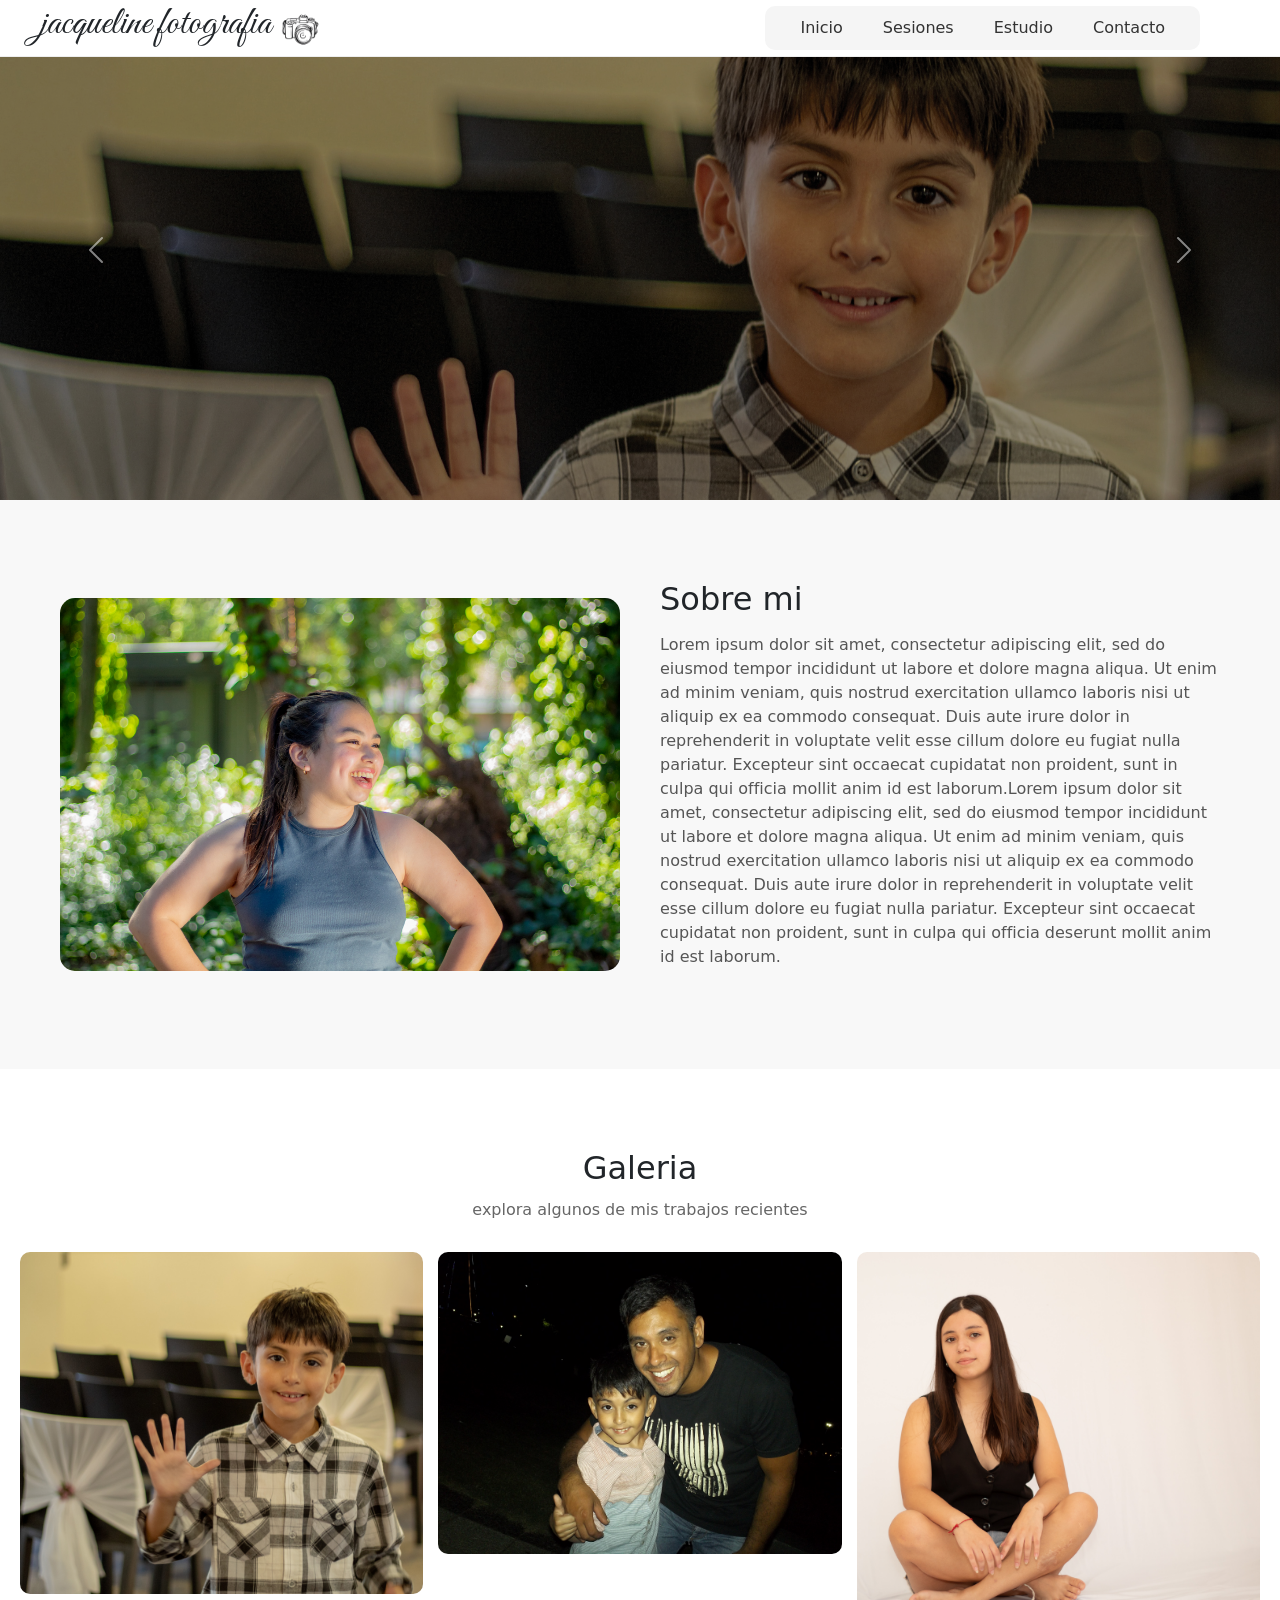
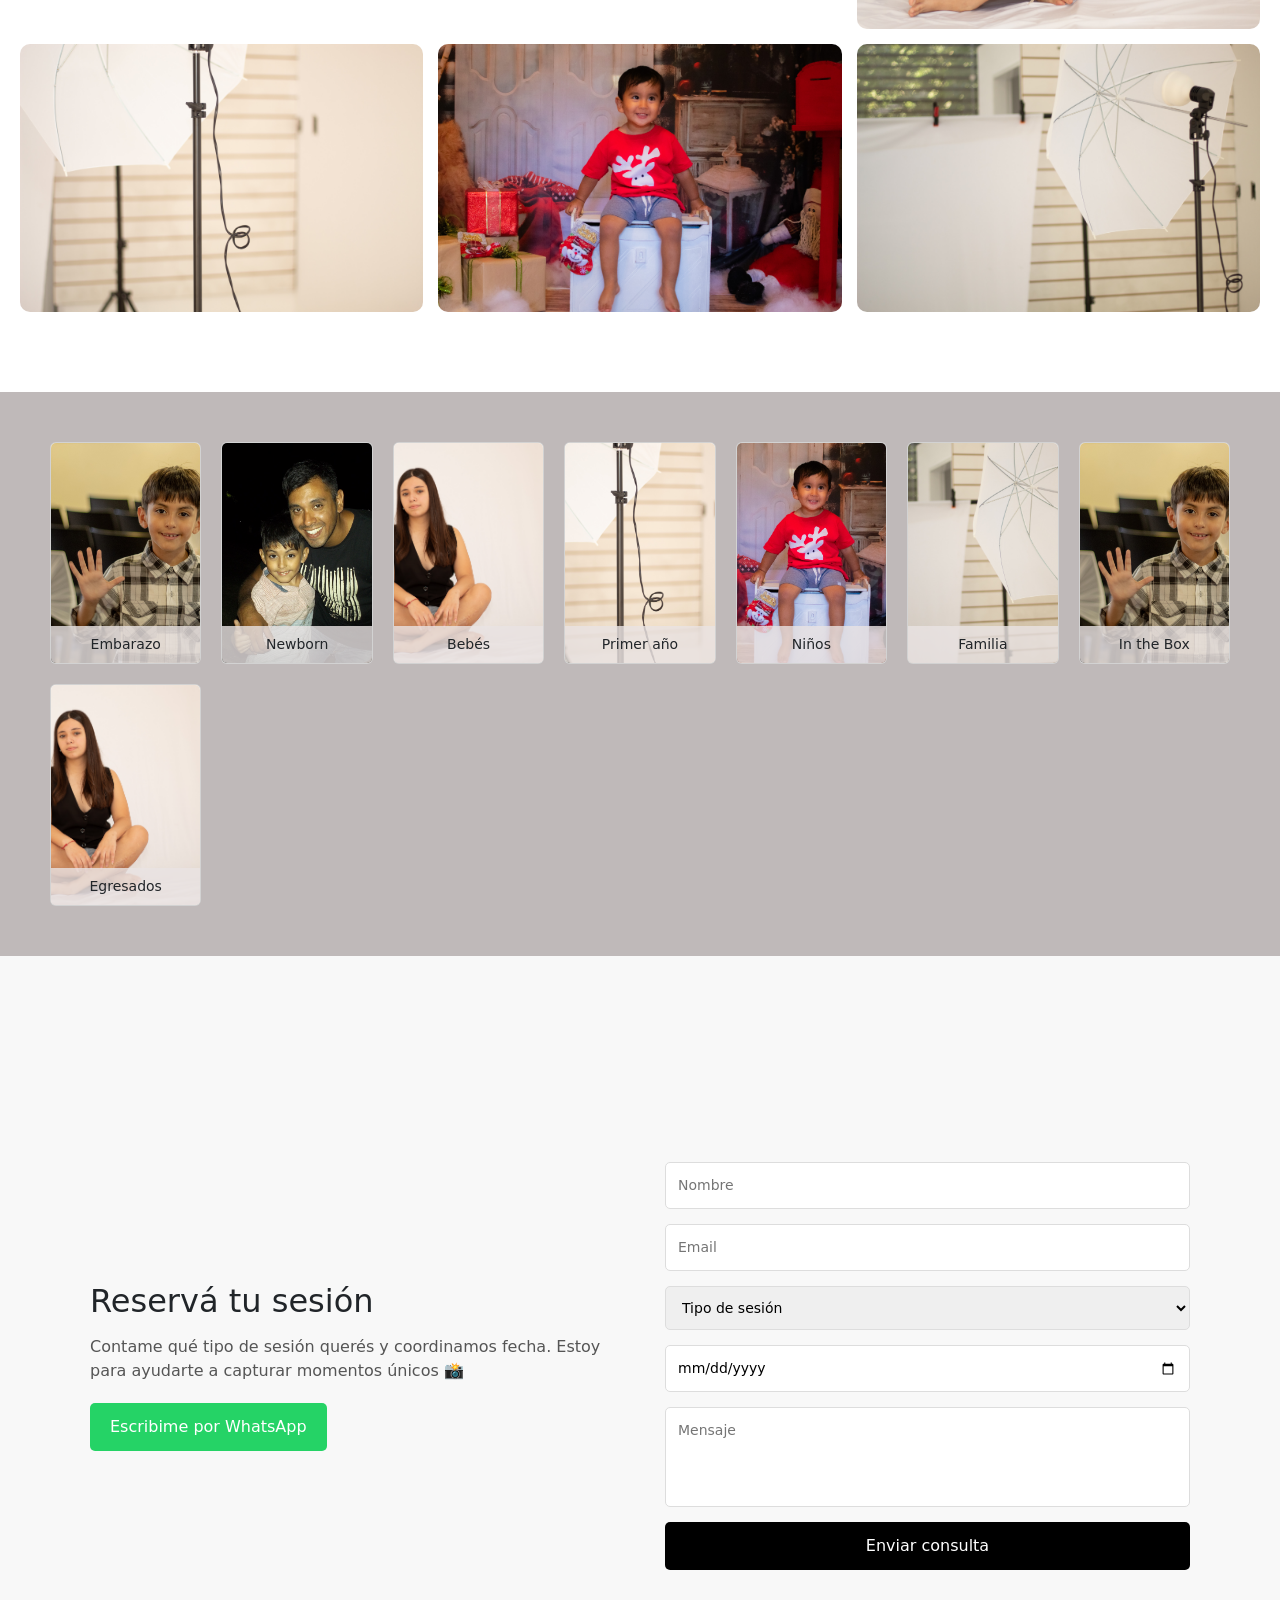
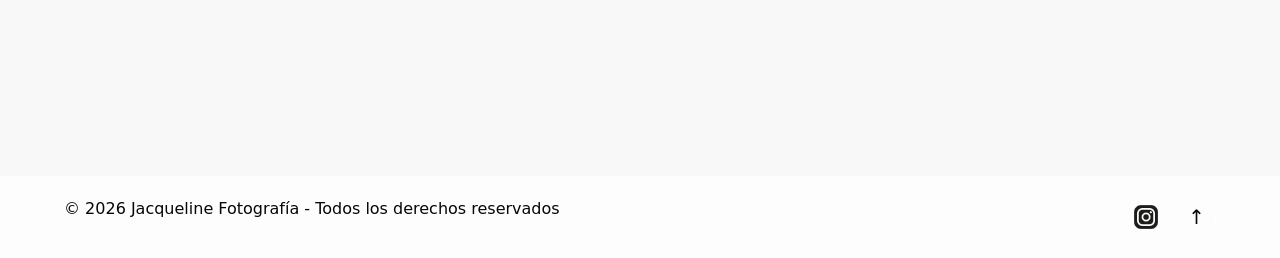
==== index.html @ f5cfc02a "corrijo link inicio" ====
<!doctype html>
<html lang="es">
  <head>
    <meta charset="UTF-8" />
    <meta name="viewport" content="width=device-width, initial-scale=1.0" />
    <title>jacqueline fotografia</title>
    <link rel="stylesheet" href="styles.css" />
    <link
      href="https://cdn.jsdelivr.net/npm/bootstrap@5.3.2/dist/css/bootstrap.min.css"
      rel="stylesheet"
    />

    <link rel="preconnect" href="https://fonts.googleapis.com" />
    <link rel="preconnect" href="https://fonts.gstatic.com" crossorigin />
    <link
      href="https://fonts.googleapis.com/css2?family=Great+Vibes&display=swap"
      rel="stylesheet"
    />
  </head>
  <body>
    <header>
      <div class="contenedor">
        <div class="logo">
          <h1>jacqueline fotografia</h1>
          <img src="imagen/imagen-icono1.png" alt="" />
        </div>
       <nav>
  <ul>
    <li><a href="/">Inicio</a></li>

    <!-- Sesiones con submenú -->
    <li class="submenu">
      <a href="index.html#sesiones">Sesiones</a>
      <ul class="dropdown">
        <li><a href="embarazos.html">Embarazo</a></li>
        <li><a href="newborn.html">Newborn</a></li>
        <li><a href="bebes.html">Bebés</a></li>
        <li><a href="primer-anio.html">Primer año</a></li>
        <li><a href="ninos.html">Niños</a></li>
        <li><a href="familia.html">Familia</a></li>
        <li><a href="in-the-box.html">In the Box</a></li>
        <li><a href="egresados.html">Egresados</a></li>
      </ul>
    </li>

    <li><a href="estudio.html">Estudio</a></li>
    <li><a href="index.html#contacto">Contacto</a></li>
  </ul>
</nav>
      </div>
    </header>
    <section id="inicio">
      <div id="carouselExample" class="carousel slide" data-bs-ride="carousel">
        <div class="carousel-inner">
          <div class="carousel-item active">
            <img
              src="imagen/carrousel1.jpg"
              class="d-block w-100 img-centro"
              alt=""
            />
          </div>

          <div class="carousel-item">
            <img
              src="imagen/carrousel3.jpg"
              class="d-block w-100 img-centro"
              alt=""
            />
          </div>

          <div class="carousel-item">
            <img
              src="imagen/carrousel2.jpg"
              class="d-block w-100 img-centro"
              alt=""
            />
          </div>
        </div>

        <!-- Botón anterior -->
        <button
          class="carousel-control-prev"
          type="button"
          data-bs-target="#carouselExample"
          data-bs-slide="prev"
        >
          <span class="carousel-control-prev-icon"></span>
        </button>

        <!-- Botón siguiente -->
        <button
          class="carousel-control-next"
          type="button"
          data-bs-target="#carouselExample"
          data-bs-slide="next"
        >
          <span class="carousel-control-next-icon"></span>
        </button>
      </div>
    </section>
    <section id="sobre-mi">
      <div class="contenedor">
        <div class="texto">
          <h2>Sobre mi</h2>
          <p>
            Lorem ipsum dolor sit amet, consectetur adipiscing elit, sed do
            eiusmod tempor incididunt ut labore et dolore magna aliqua. Ut enim
            ad minim veniam, quis nostrud exercitation ullamco laboris nisi ut
            aliquip ex ea commodo consequat. Duis aute irure dolor in
            reprehenderit in voluptate velit esse cillum dolore eu fugiat nulla
            pariatur. Excepteur sint occaecat cupidatat non proident, sunt in
            culpa qui officia mollit anim id est laborum.Lorem ipsum dolor sit
            amet, consectetur adipiscing elit, sed do eiusmod tempor incididunt
            ut labore et dolore magna aliqua. Ut enim ad minim veniam, quis
            nostrud exercitation ullamco laboris nisi ut aliquip ex ea commodo
            consequat. Duis aute irure dolor in reprehenderit in voluptate velit
            esse cillum dolore eu fugiat nulla pariatur. Excepteur sint occaecat
            cupidatat non proident, sunt in culpa qui officia deserunt mollit
            anim id est laborum.
          </p>
        </div>
        <div class="imagen">
          <img src="imagen/SOBRE-MI.jpg" alt="fotos trabajando" />
        </div>
      </div>
    </section>
    <section id="portfolio">
      <h2>Galeria</h2>
      <p>explora algunos de mis trabajos recientes</p>

      <div class="galeria">
        <div class="foto">
          <img src="imagen/foto1.jpg" alt="" />
        </div>
        <div class="foto">
          <img src="imagen/foto2.JPG" alt="" />
        </div>
        <div class="foto">
          <img src="imagen/foto3.jpg" alt="" />
        </div>
        <div class="foto">
          <img src="imagen/foto4.jpg" alt="" />
        </div>
        <div class="foto">
          <img src="imagen/foto5.jpg" alt="" />
        </div>
        <div class="foto">
          <img src="imagen/foto6.jpg" alt="" />
        </div>
      </div>
    </section>

    <section  id="sesiones" class="sesiones">
      <div class="card">
        <img src="imagen/foto1.jpg" alt="Embarazo" />
        <p>Embarazo</p>
      </div>

      <div class="card">
        <img src="imagen/foto2.JPG" alt="Newborn" />
        <p>Newborn</p>
      </div>

      <div class="card">
        <img src="imagen/foto3.jpg" alt="Bebés" />
        <p>Bebés</p>
      </div>

      <div class="card">
        <img src="imagen/foto4.jpg" alt="Primer año" />
        <p>Primer año</p>
      </div>

      <div class="card">
        <img src="imagen/foto5.jpg"Niños" />
        <p>Niños</p>
      </div>

      <div class="card">
        <img src="imagen/foto6.jpg" alt="Familia" />
        <p>Familia</p>
      </div>

      <div class="card">
        <img src="imagen/foto1.jpg" alt="In the Box" />
        <p>In the Box</p>
      </div>

      
      <div class="card">
        <img src="imagen/foto3.jpg" alt="Egresados" />
        <p>Egresados</p>
      </div>
    </section>

    <section id="contacto">
      <div class="contenedor-contacto">
        <div class="info">
          <h2>Reservá tu sesión</h2>
          <p>
            Contame qué tipo de sesión querés y coordinamos fecha. Estoy para
            ayudarte a capturar momentos únicos 📸
          </p>

          <a
            href="https://wa.me/5491164175898"
            target="_blank"
            class="btn-whatsapp"
          >
            Escribime por WhatsApp
          </a>
        </div>

        <form class="formulario">
          <input type="text" placeholder="Nombre" required />
          <input type="email" placeholder="Email" required />

          <select required>
            <option value="">Tipo de sesión</option>
            <option>Retrato</option>
            <option>Pareja</option>
            <option>Evento</option>
          </select>

          <input type="date" required />

          <textarea placeholder="Mensaje"></textarea>

          <button type="submit">Enviar consulta</button>
        </form>
      </div>
    </section>
    <footer>
      <div class="footer-contenedor">
        <p>© 2026 Jacqueline Fotografía - Todos los derechos reservados</p>

        <div class="footer-redes">
          <a href="#"><img src="imagen/imagen-icono.png" alt="Instagram" /></a>         
          <a href="#inicio" class="flecha">↑</a>
        </div>
      </div>
    </footer>

    <script src="https://cdn.jsdelivr.net/npm/bootstrap@5.3.2/dist/js/bootstrap.bundle.min.js"></script>
  </body>
</html>
---- styles.css ----
* {
  margin: 0;
  padding: 0;
  box-sizing: border-box;
}

body {
  font-family: arial, sans-serif;
  background: color #f8f8f8;
  color: #222;
  line-height: 1.6;
}

h1 {
  font-family: "Great Vibes", cursive;
  font-weight: 400px;
  font-style: normal;
  font-size: 48px;
}

.logo {
  display: flex;
  align-items: center;
  gap: 10px;
}

/* Imagen */
.logo img {
  height: 40px;
}

.contenedor {
  width: 100%;
  max-width: 1200px;
  margin: 0 auto;
  padding: 0 20px;
}

header {
  background: white;
  padding: 20px 0;
  border-bottom: 1px solid #eee;
  padding: 0 20px;

  position: fixed;
  top: 0;
  left: 0;
  width: 100%;
  background: white; /* importante */
  z-index: 1000;
}

header .contenedor {
  display: flex;
  align-items: center;
  justify-content: space-between;
  width: 100%;
  margin: 0;
}

nav ul {
  list-style: none;
  display: flex;
  gap: 10px;
  padding: 0 20px;
  margin: 0;
  justify-content: flex-end;
  background-color: #f5f5f5;
  border-radius: 10px;
  position: relative;
}

nav ul li {
  position: relative; /* necesario para el dropdown */
}

nav ul li a {
  text-decoration: none;
  color: #333;
  font-weight: 200;
  padding: 10px 15px;
  display: block;
  border-radius: 5px;
  transition: all 0.3s;
}

nav ul li a:hover {
  background-color: #eae4e4;
  color: #000;
}

/* Dropdown (submenú) */
nav ul li .dropdown {
  display: none; /* oculto por defecto */
  position: absolute;
  top: 100%; /* justo debajo del link padre */
  left: 0;
  background-color: #f5f5f5;
  border-radius: 10px;
  padding: 10px 0;
  min-width: 180px;
  box-shadow: 0 4px 8px rgba(0, 0, 0, 0.1);
  z-index: 10;
  flex-direction: column;
}

nav ul li .dropdown li {
  padding: 0;
}

nav ul li .dropdown li a {
  padding: 8px 20px;
}

/* Mostrar dropdown al pasar el mouse */
nav ul li.submenu:hover .dropdown {
  display: flex;
}

/* Responsive: menú vertical */
@media (max-width: 768px) {
  nav ul {
    flex-direction: column;
    gap: 15px;
    justify-content: center;
  }

  nav ul li .dropdown {
    position: static;
    display: none;
    flex-direction: column;
  }

  nav ul li.submenu:hover .dropdown {
    display: flex;
  }
}

.carousel-item img {
  filter: brightness(60%);
}

#inicio img {
  height: 500px;
  object-fit: cover;
}

.img-arriba {
  object-position: top;
  object-position: 50% 30%;
}

#sobre-mi {
  padding: 80px 0;
  background: #f8f8f8;
}

#sobre-mi .contenedor {
  display: flex;
  flex-direction: row-reverse;
  align-items: center;
  gap: 40px;
}

#sobre-mi .texto {
  flex: 1;
}

#sobre-mi .texto h2 {
  margin-bottom: 15px;
}
#sobre-mi .texto p {
  color: #555;
  margin-bottom: 20px;
}
#sobre-mi .texto button {
  background: #222;
  color: white;
  border: none;
  padding: 10px 18px;
  border-radius: 8px;
  cursor: pointer;
}

#sobre-mi .imagen {
  flex: 1;
}

#sobre-mi img {
  width: 100%;
  border-radius: 15px;
}

#portfolio {
  padding: 80px 20px;
  text-align: center;
  background: #ffffff;
}

#portfolio h2 {
  margin-bottom: 10px;
}

#portfolio p {
  color: #666;
  margin-bottom: 30px;
}
.galeria {
  display: grid;
  grid-template-columns: repeat(3, 1fr);
  gap: 15px;
}

.foto img {
  width: 100%;
  border-radius: 10px;
}
.foto img {
  transition: 0.3s;
}

.foto img:hover {
  transform: scale(1.6);
}

.sesiones {
  display: grid;
  grid-template-columns: repeat(auto-fit, minmax(150px, 1fr));
  gap: 20px;
  padding: 50px;
  background-color: #bfb9b9;
}

.card {
  border-radius: 15px; /* bordes suaves */
  overflow: hidden;
  position: relative;
  cursor: pointer;
}

.card img {
  width: 100%;
  height: 220px; /* altura uniforme */
  object-fit: cover;
  transition: transform 0.3s;
  display: block;
}

.card p {
  position: absolute;
  bottom: 0;
  width: 100%;
  text-align: center;
  margin: 0;
  padding: 8px 0;
  background-color: rgba(234, 228, 228, 0.8);
  font-size: 14px;
}

.card:hover img {
  transform: scale(1.05);
}

#sesiones {
  scroll-margin-top: 100px; /* ajustá según la altura de tu header */
}

@media (max-width: 1200px) {
  .sesiones {
    grid-template-columns: repeat(3, 1fr);
  }
}

@media (max-width: 768px) {
  .sesiones {
    grid-template-columns: repeat(2, 1fr);
  }
}

.card img {
  transition: transform 0.3s;
}

#contacto {
  min-height: calc(100vh - 80px);
  background: #f8f8f8;
  display: flex;
  align-items: center;
}

.contenedor-contacto {
  width: 90%;
  max-width: 1100px;
  margin: auto;
  display: flex;
  gap: 50px;
  align-items: center;
}

/* Texto */
.info {
  flex: 1;
}

.info h2 {
  font-size: 32px;
  margin-bottom: 15px;
}

.info p {
  color: #555;
  margin-bottom: 20px;
}

/* Botón WhatsApp */
.btn-whatsapp {
  display: inline-block;
  padding: 12px 20px;
  background: #25d366;
  color: white;
  text-decoration: none;
  border-radius: 5px;
}

/* Formulario */
.formulario {
  flex: 1;
  display: flex;
  flex-direction: column;
  gap: 15px;
}

.formulario input,
.formulario select,
.formulario textarea {
  padding: 12px;
  border: 1px solid #ddd;
  border-radius: 5px;
  font-size: 14px;
}

.formulario textarea {
  min-height: 100px;
  resize: none;
}

.formulario button {
  padding: 12px;
  border: none;
  background: black;
  color: white;
  cursor: pointer;
  border-radius: 5px;
}

footer {
  background: #fefdfd;
  color: rgb(7, 7, 7);
  padding: 20px 0;
}

.footer-contenedor {
  width: 90%;
  max-width: 1200px;
  margin: auto;

  display: flex;
  justify-content: space-between;
  align-items: center;
}

.footer-redes {
  display: flex;
  align-items: center;
  gap: 15px;
}

/* iconos */
.footer-redes img {
  width: 32px;
  transition: transform 0.3s;
}

.footer-redes img:hover {
  transform: scale(1.2);
}

/* flecha */
.flecha {
  text-decoration: none;
  color: rgb(10, 9, 9);
  font-size: 20px;
  border: 1px solid white;
  padding: 5px 10px;
  border-radius: 50%;
}
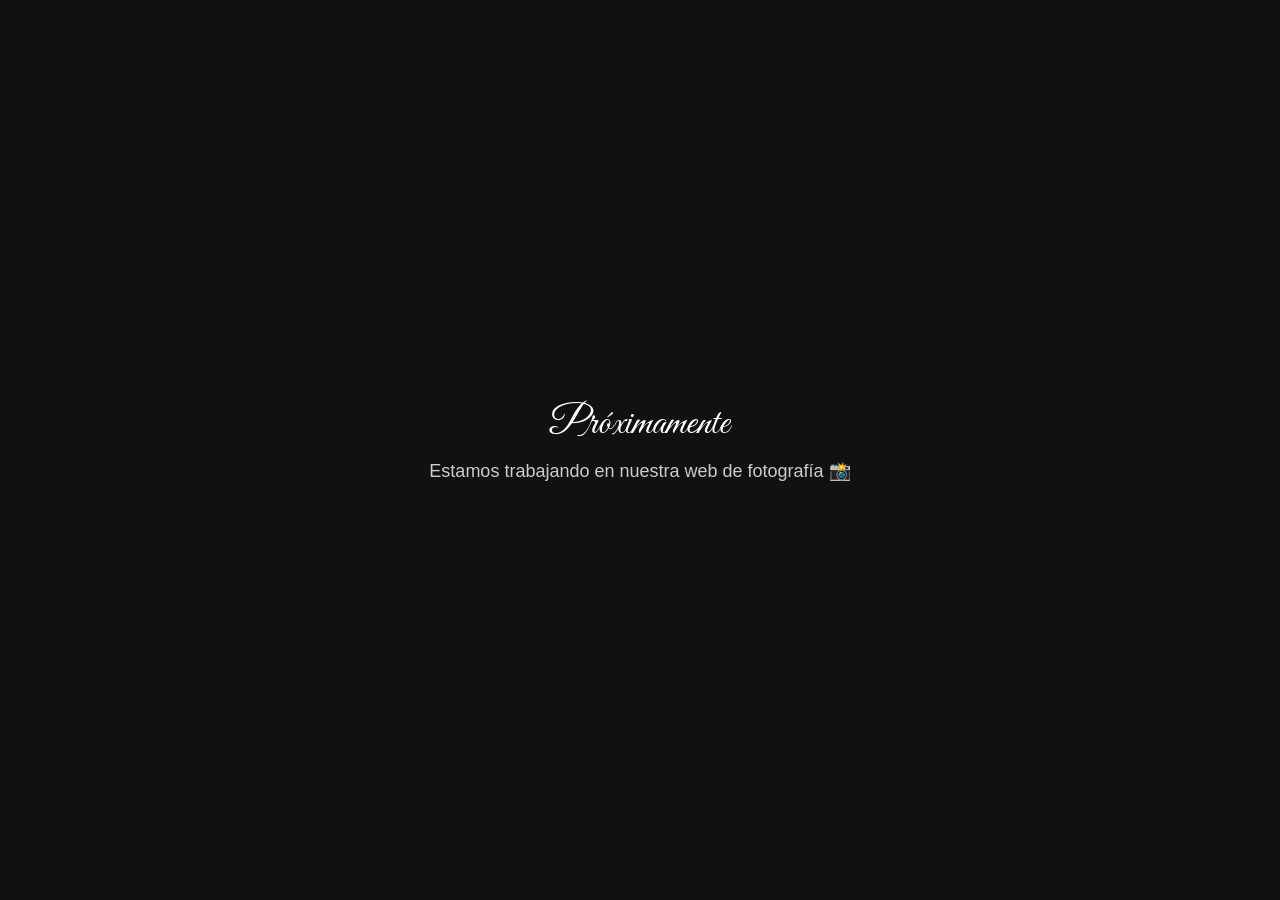
==== commit fdf78580: "creacion de pagina en construccion" ====
--- a/index.html
+++ b/index.html
@@ -1,6 +1,7 @@
 <!doctype html>
 <html lang="es">
   <head>
+    <meta charset="UTF-8" />
     <meta charset="UTF-8" />
     <meta name="viewport" content="width=device-width, initial-scale=1.0" />
     <title>jacqueline fotografia</title>
@@ -16,231 +17,34 @@
       href="https://fonts.googleapis.com/css2?family=Great+Vibes&display=swap"
       rel="stylesheet"
     />
+
+    <title>En construcción</title>
+    <style>
+      body {
+        margin: 0;
+        font-family: Arial, sans-serif;
+        background: #111;
+        color: white;
+        display: flex;
+        justify-content: center;
+        align-items: center;
+        height: 100vh;
+        text-align: center;
+      }
+      h1 {
+        font-size: 40px;
+        margin-bottom: 10px;
+      }
+      p {
+        font-size: 18px;
+        color: #ccc;
+      }
+    </style>
   </head>
   <body>
-    <header>
-      <div class="contenedor">
-        <div class="logo">
-          <h1>jacqueline fotografia</h1>
-          <img src="imagen/imagen-icono1.png" alt="" />
-        </div>
-       <nav>
-  <ul>
-    <li><a href="/">Inicio</a></li>
-
-    <!-- Sesiones con submenú -->
-    <li class="submenu">
-      <a href="index.html#sesiones">Sesiones</a>
-      <ul class="dropdown">
-        <li><a href="embarazos.html">Embarazo</a></li>
-        <li><a href="newborn.html">Newborn</a></li>
-        <li><a href="bebes.html">Bebés</a></li>
-        <li><a href="primer-anio.html">Primer año</a></li>
-        <li><a href="ninos.html">Niños</a></li>
-        <li><a href="familia.html">Familia</a></li>
-        <li><a href="in-the-box.html">In the Box</a></li>
-        <li><a href="egresados.html">Egresados</a></li>
-      </ul>
-    </li>
-
-    <li><a href="estudio.html">Estudio</a></li>
-    <li><a href="index.html#contacto">Contacto</a></li>
-  </ul>
-</nav>
-      </div>
-    </header>
-    <section id="inicio">
-      <div id="carouselExample" class="carousel slide" data-bs-ride="carousel">
-        <div class="carousel-inner">
-          <div class="carousel-item active">
-            <img
-              src="imagen/carrousel1.jpg"
-              class="d-block w-100 img-centro"
-              alt=""
-            />
-          </div>
-
-          <div class="carousel-item">
-            <img
-              src="imagen/carrousel3.jpg"
-              class="d-block w-100 img-centro"
-              alt=""
-            />
-          </div>
-
-          <div class="carousel-item">
-            <img
-              src="imagen/carrousel2.jpg"
-              class="d-block w-100 img-centro"
-              alt=""
-            />
-          </div>
-        </div>
-
-        <!-- Botón anterior -->
-        <button
-          class="carousel-control-prev"
-          type="button"
-          data-bs-target="#carouselExample"
-          data-bs-slide="prev"
-        >
-          <span class="carousel-control-prev-icon"></span>
-        </button>
-
-        <!-- Botón siguiente -->
-        <button
-          class="carousel-control-next"
-          type="button"
-          data-bs-target="#carouselExample"
-          data-bs-slide="next"
-        >
-          <span class="carousel-control-next-icon"></span>
-        </button>
-      </div>
-    </section>
-    <section id="sobre-mi">
-      <div class="contenedor">
-        <div class="texto">
-          <h2>Sobre mi</h2>
-          <p>
-            Lorem ipsum dolor sit amet, consectetur adipiscing elit, sed do
-            eiusmod tempor incididunt ut labore et dolore magna aliqua. Ut enim
-            ad minim veniam, quis nostrud exercitation ullamco laboris nisi ut
-            aliquip ex ea commodo consequat. Duis aute irure dolor in
-            reprehenderit in voluptate velit esse cillum dolore eu fugiat nulla
-            pariatur. Excepteur sint occaecat cupidatat non proident, sunt in
-            culpa qui officia mollit anim id est laborum.Lorem ipsum dolor sit
-            amet, consectetur adipiscing elit, sed do eiusmod tempor incididunt
-            ut labore et dolore magna aliqua. Ut enim ad minim veniam, quis
-            nostrud exercitation ullamco laboris nisi ut aliquip ex ea commodo
-            consequat. Duis aute irure dolor in reprehenderit in voluptate velit
-            esse cillum dolore eu fugiat nulla pariatur. Excepteur sint occaecat
-            cupidatat non proident, sunt in culpa qui officia deserunt mollit
-            anim id est laborum.
-          </p>
-        </div>
-        <div class="imagen">
-          <img src="imagen/SOBRE-MI.jpg" alt="fotos trabajando" />
-        </div>
-      </div>
-    </section>
-    <section id="portfolio">
-      <h2>Galeria</h2>
-      <p>explora algunos de mis trabajos recientes</p>
-
-      <div class="galeria">
-        <div class="foto">
-          <img src="imagen/foto1.jpg" alt="" />
-        </div>
-        <div class="foto">
-          <img src="imagen/foto2.JPG" alt="" />
-        </div>
-        <div class="foto">
-          <img src="imagen/foto3.jpg" alt="" />
-        </div>
-        <div class="foto">
-          <img src="imagen/foto4.jpg" alt="" />
-        </div>
-        <div class="foto">
-          <img src="imagen/foto5.jpg" alt="" />
-        </div>
-        <div class="foto">
-          <img src="imagen/foto6.jpg" alt="" />
-        </div>
-      </div>
-    </section>
-
-    <section  id="sesiones" class="sesiones">
-      <div class="card">
-        <img src="imagen/foto1.jpg" alt="Embarazo" />
-        <p>Embarazo</p>
-      </div>
-
-      <div class="card">
-        <img src="imagen/foto2.JPG" alt="Newborn" />
-        <p>Newborn</p>
-      </div>
-
-      <div class="card">
-        <img src="imagen/foto3.jpg" alt="Bebés" />
-        <p>Bebés</p>
-      </div>
-
-      <div class="card">
-        <img src="imagen/foto4.jpg" alt="Primer año" />
-        <p>Primer año</p>
-      </div>
-
-      <div class="card">
-        <img src="imagen/foto5.jpg"Niños" />
-        <p>Niños</p>
-      </div>
-
-      <div class="card">
-        <img src="imagen/foto6.jpg" alt="Familia" />
-        <p>Familia</p>
-      </div>
-
-      <div class="card">
-        <img src="imagen/foto1.jpg" alt="In the Box" />
-        <p>In the Box</p>
-      </div>
-
-      
-      <div class="card">
-        <img src="imagen/foto3.jpg" alt="Egresados" />
-        <p>Egresados</p>
-      </div>
-    </section>
-
-    <section id="contacto">
-      <div class="contenedor-contacto">
-        <div class="info">
-          <h2>Reservá tu sesión</h2>
-          <p>
-            Contame qué tipo de sesión querés y coordinamos fecha. Estoy para
-            ayudarte a capturar momentos únicos 📸
-          </p>
-
-          <a
-            href="https://wa.me/5491164175898"
-            target="_blank"
-            class="btn-whatsapp"
-          >
-            Escribime por WhatsApp
-          </a>
-        </div>
-
-        <form class="formulario">
-          <input type="text" placeholder="Nombre" required />
-          <input type="email" placeholder="Email" required />
-
-          <select required>
-            <option value="">Tipo de sesión</option>
-            <option>Retrato</option>
-            <option>Pareja</option>
-            <option>Evento</option>
-          </select>
-
-          <input type="date" required />
-
-          <textarea placeholder="Mensaje"></textarea>
-
-          <button type="submit">Enviar consulta</button>
-        </form>
-      </div>
-    </section>
-    <footer>
-      <div class="footer-contenedor">
-        <p>© 2026 Jacqueline Fotografía - Todos los derechos reservados</p>
-
-        <div class="footer-redes">
-          <a href="#"><img src="imagen/imagen-icono.png" alt="Instagram" /></a>         
-          <a href="#inicio" class="flecha">↑</a>
-        </div>
-      </div>
-    </footer>
-
-    <script src="https://cdn.jsdelivr.net/npm/bootstrap@5.3.2/dist/js/bootstrap.bundle.min.js"></script>
+    <div>
+      <h1>Próximamente</h1>
+      <p>Estamos trabajando en nuestra web de fotografía 📸</p>
+    </div>
   </body>
 </html>
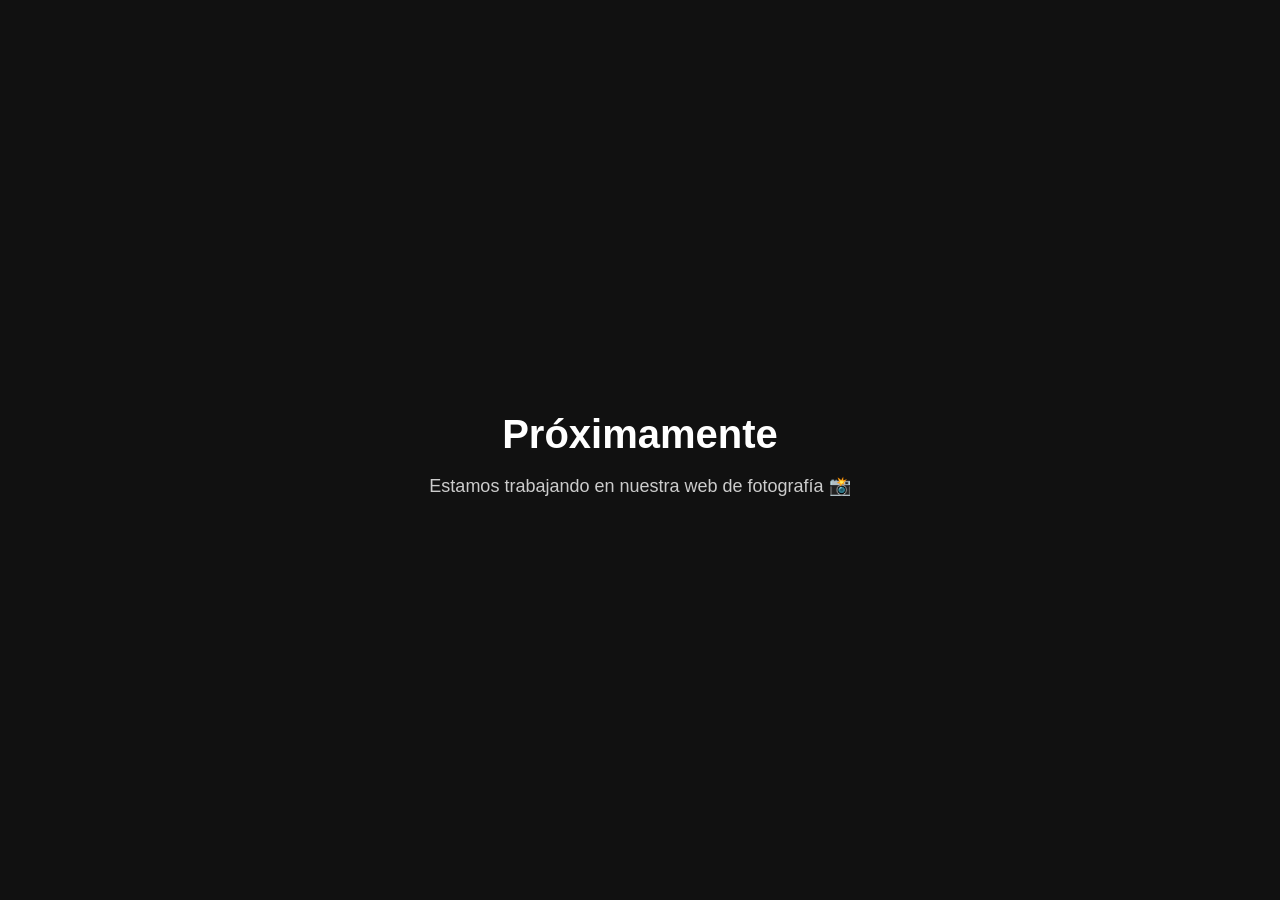
==== commit 27dd0a52: "corrijo el head" ====
--- a/index.html
+++ b/index.html
@@ -2,22 +2,6 @@
 <html lang="es">
   <head>
     <meta charset="UTF-8" />
-    <meta charset="UTF-8" />
-    <meta name="viewport" content="width=device-width, initial-scale=1.0" />
-    <title>jacqueline fotografia</title>
-    <link rel="stylesheet" href="styles.css" />
-    <link
-      href="https://cdn.jsdelivr.net/npm/bootstrap@5.3.2/dist/css/bootstrap.min.css"
-      rel="stylesheet"
-    />
-
-    <link rel="preconnect" href="https://fonts.googleapis.com" />
-    <link rel="preconnect" href="https://fonts.gstatic.com" crossorigin />
-    <link
-      href="https://fonts.googleapis.com/css2?family=Great+Vibes&display=swap"
-      rel="stylesheet"
-    />
-
     <title>En construcción</title>
     <style>
       body {
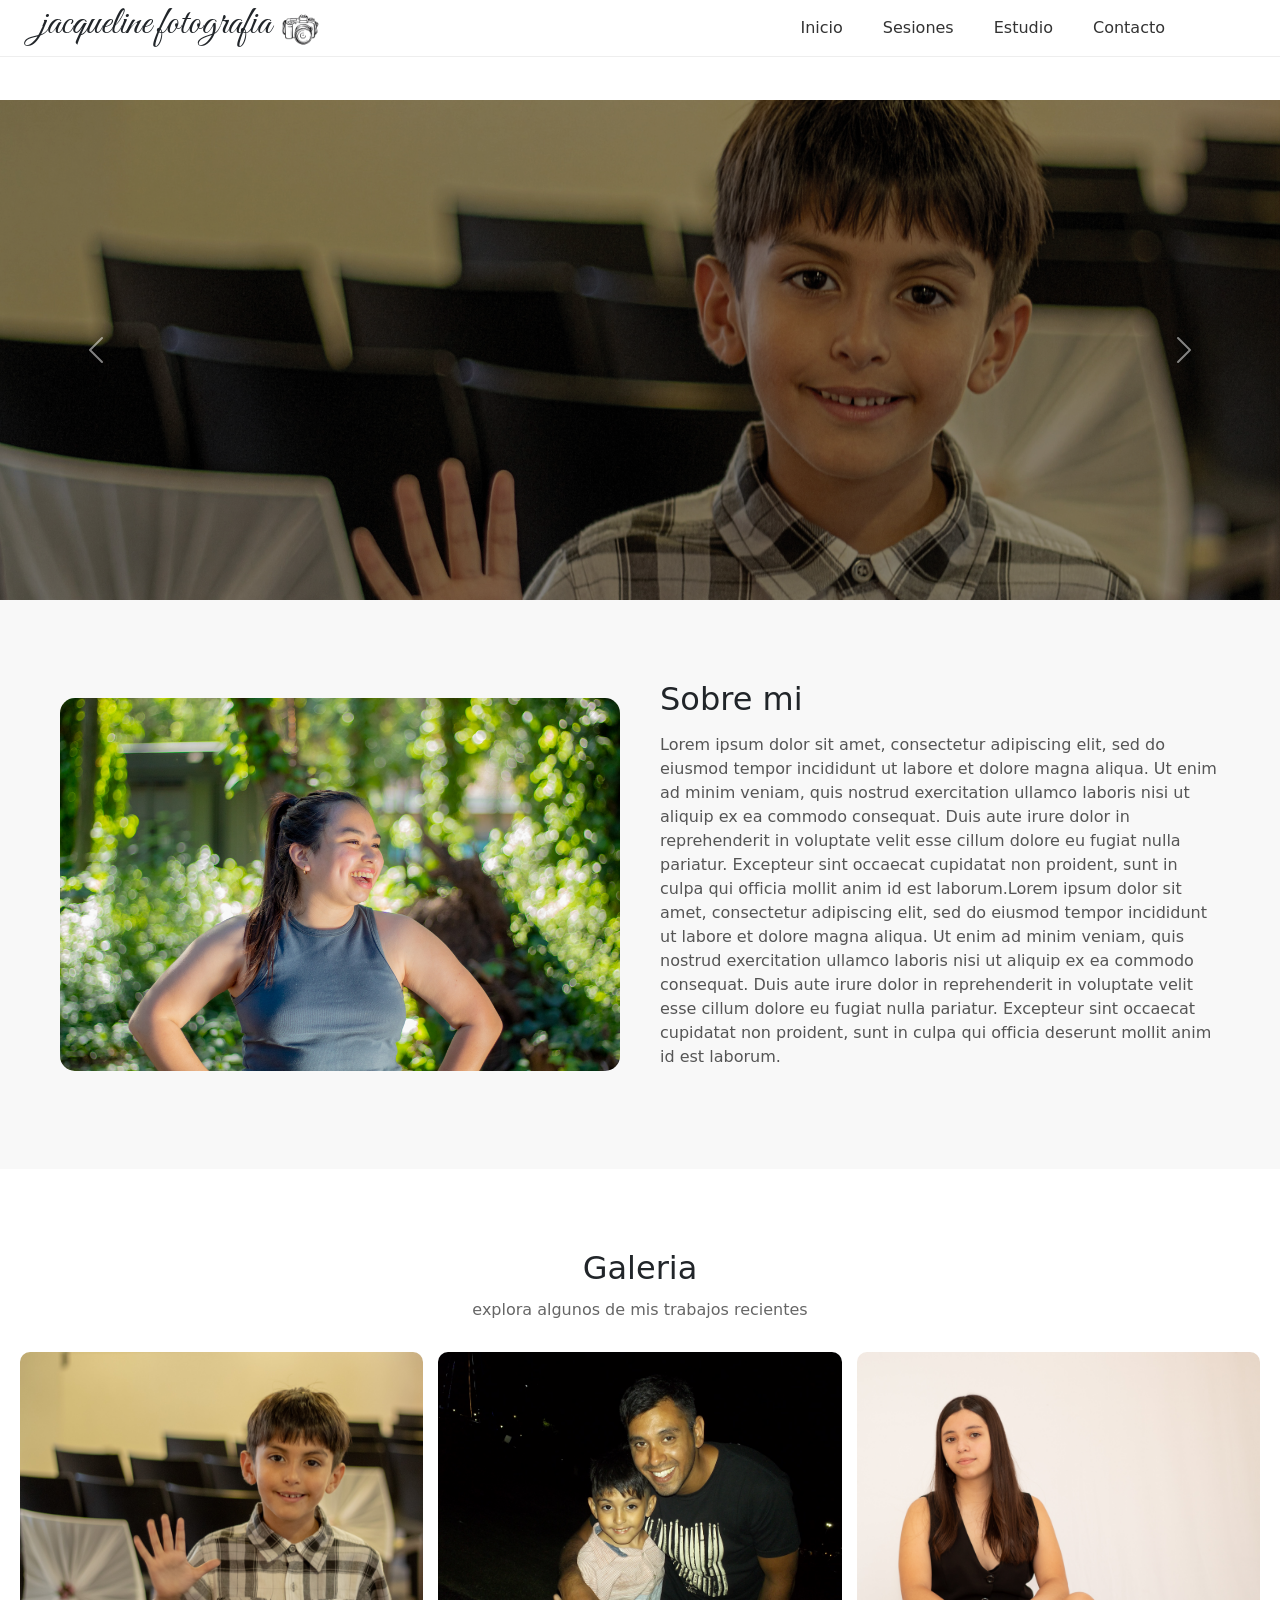
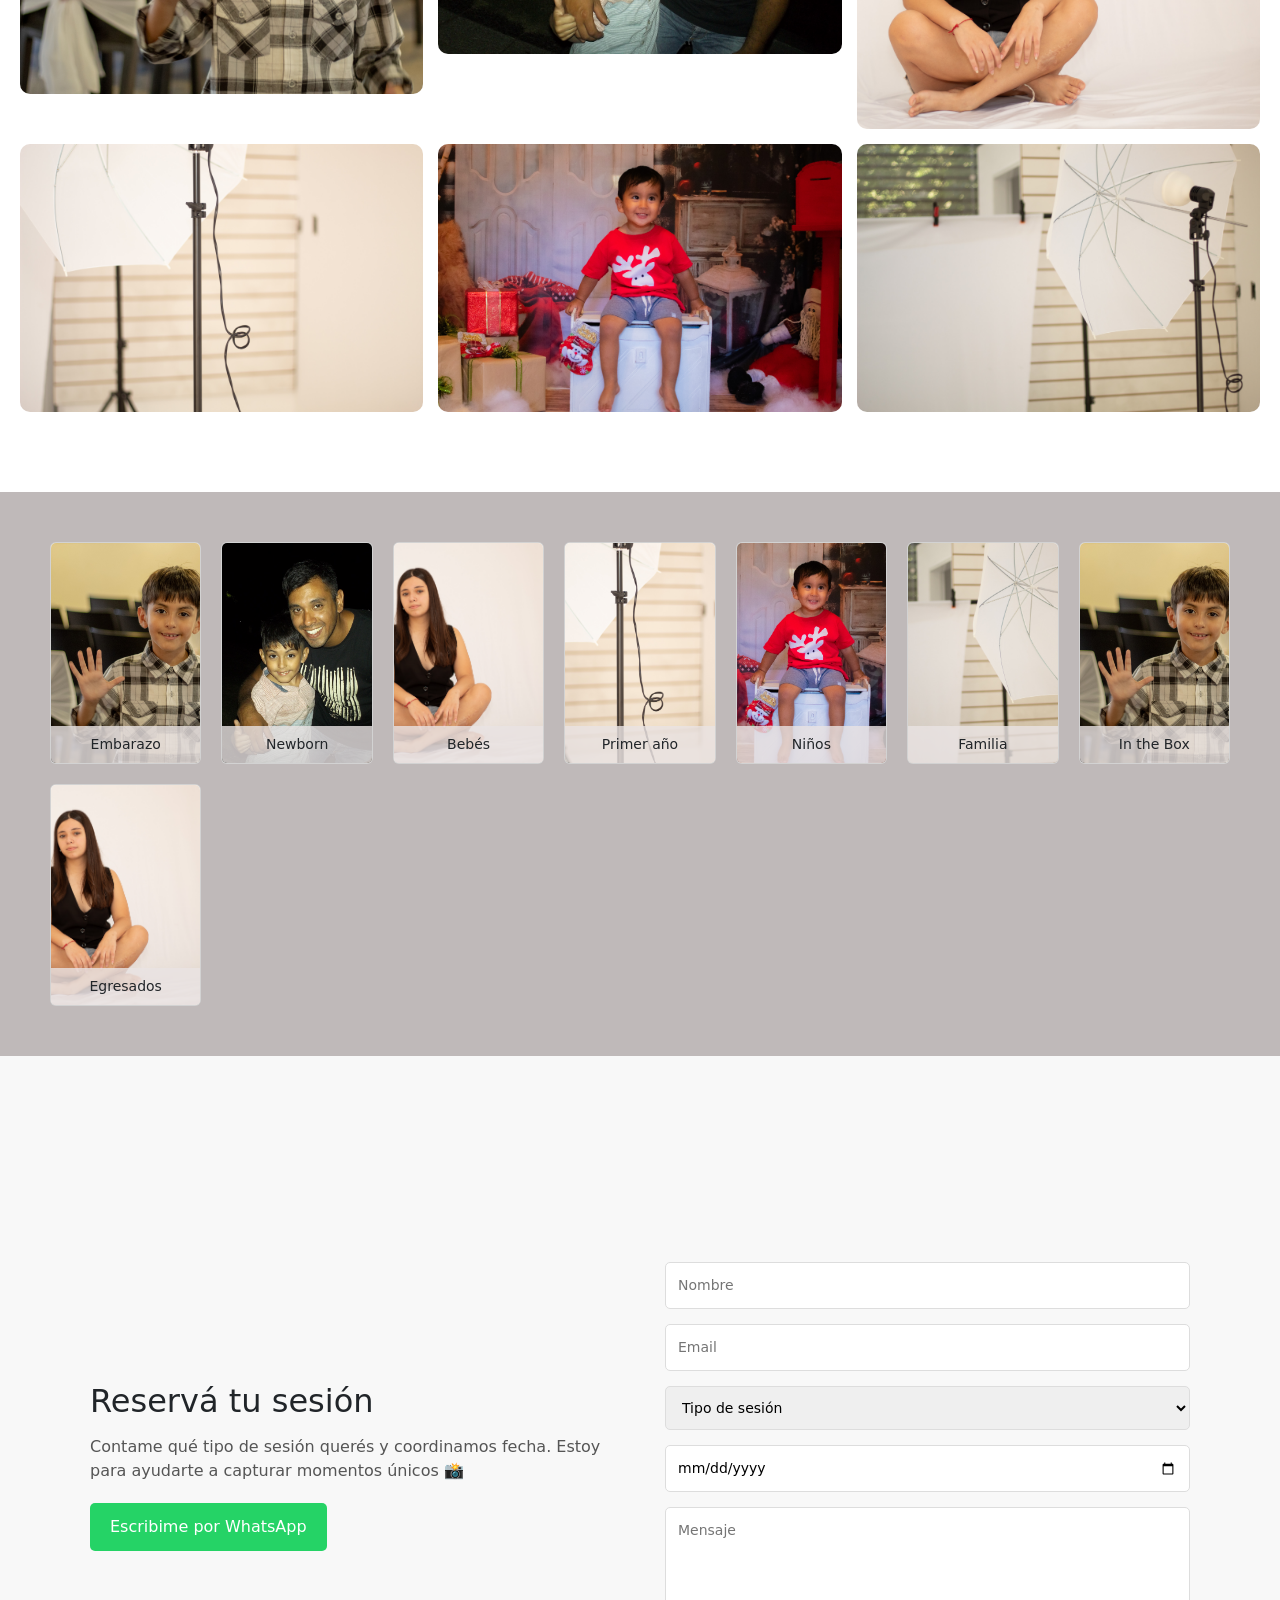
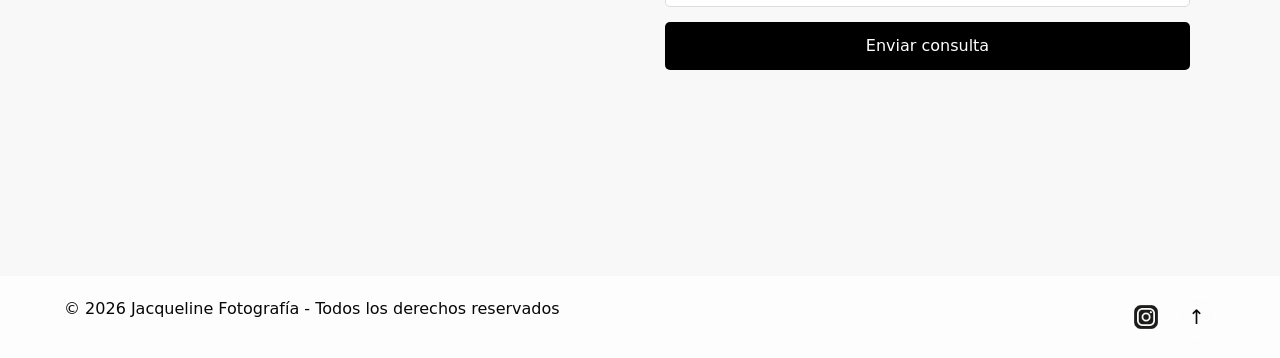
==== commit 421ce7e3: "cree php con envio de mail" ====
--- a/index.html
+++ b/index.html
@@ -2,33 +2,250 @@
 <html lang="es">
   <head>
     <meta charset="UTF-8" />
-    <title>En construcción</title>
-    <style>
-      body {
-        margin: 0;
-        font-family: Arial, sans-serif;
-        background: #111;
-        color: white;
-        display: flex;
-        justify-content: center;
-        align-items: center;
-        height: 100vh;
-        text-align: center;
-      }
-      h1 {
-        font-size: 40px;
-        margin-bottom: 10px;
-      }
-      p {
-        font-size: 18px;
-        color: #ccc;
-      }
-    </style>
+    <meta name="viewport" content="width=device-width, initial-scale=1.0" />
+    <title>jacqueline fotografia</title>
+    <link rel="stylesheet" href="styles.css" />
+    <link
+      href="https://cdn.jsdelivr.net/npm/bootstrap@5.3.2/dist/css/bootstrap.min.css"
+      rel="stylesheet"
+    />
+
+    <link rel="preconnect" href="https://fonts.googleapis.com" />
+    <link rel="preconnect" href="https://fonts.gstatic.com" crossorigin />
+    <link
+      href="https://fonts.googleapis.com/css2?family=Great+Vibes&display=swap"
+      rel="stylesheet"
+    />
   </head>
   <body>
-    <div>
-      <h1>Próximamente</h1>
-      <p>Estamos trabajando en nuestra web de fotografía 📸</p>
-    </div>
+    <header>
+      <div class="contenedor">
+        <div class="logo">
+          <h1>jacqueline fotografia</h1>
+          <img src="imagen/imagen-icono1.png" alt="" />
+        </div>
+        <nav>
+          <ul>
+            <li><a href="web.html">Inicio</a></li>
+
+            <!-- Sesiones con submenú -->
+            <li class="submenu">
+              <a href="#sesiones">Sesiones</a>
+              <ul class="dropdown">
+                <li><a href="embarazos.html">Embarazo</a></li>
+                <li><a href="newborn.html">Newborn</a></li>
+                <li><a href="primer_año.html">Primer año</a></li>
+                <li><a href="niños.html">Niños</a></li>
+                <li><a href="familia.html">Familia</a></li>
+                <li><a href="aire_libre.html">Aire libre</a></li>
+                <li><a href="eventos.html">Eventos</a></li>
+                <li><a href="foto_producto.html">Foto producto</a></li>
+              </ul>
+            </li>
+
+            <li><a href="estudio.html">Estudio</a></li>
+            <li><a href="#contacto">Contacto</a></li>
+          </ul>
+        </nav>
+      </div>
+    </header>
+
+    <section id="inicio">
+      <div id="carouselExample" class="carousel slide" data-bs-ride="carousel">
+        <div class="carousel-inner">
+          <div class="carousel-item active">
+            <img
+              src="imagen/carrousel1.jpg"
+              class="d-block w-100 img-centro"
+              alt=""
+            />
+          </div>
+
+          <div class="carousel-item">
+            <img
+              src="imagen/carrousel3.jpg"
+              class="d-block w-100 img-centro"
+              alt=""
+            />
+          </div>
+
+          <div class="carousel-item">
+            <img
+              src="imagen/carrousel2.jpg"
+              class="d-block w-100 img-centro"
+              alt=""
+            />
+          </div>
+        </div>
+
+        <!-- Botón anterior -->
+        <button
+          class="carousel-control-prev"
+          type="button"
+          data-bs-target="#carouselExample"
+          data-bs-slide="prev"
+        >
+          <span class="carousel-control-prev-icon"></span>
+        </button>
+
+        <!-- Botón siguiente -->
+        <button
+          class="carousel-control-next"
+          type="button"
+          data-bs-target="#carouselExample"
+          data-bs-slide="next"
+        >
+          <span class="carousel-control-next-icon"></span>
+        </button>
+      </div>
+    </section>
+    <section id="sobre-mi">
+      <div class="contenedor">
+        <div class="texto">
+          <h2>Sobre mi</h2>
+          <p>
+            Lorem ipsum dolor sit amet, consectetur adipiscing elit, sed do
+            eiusmod tempor incididunt ut labore et dolore magna aliqua. Ut enim
+            ad minim veniam, quis nostrud exercitation ullamco laboris nisi ut
+            aliquip ex ea commodo consequat. Duis aute irure dolor in
+            reprehenderit in voluptate velit esse cillum dolore eu fugiat nulla
+            pariatur. Excepteur sint occaecat cupidatat non proident, sunt in
+            culpa qui officia mollit anim id est laborum.Lorem ipsum dolor sit
+            amet, consectetur adipiscing elit, sed do eiusmod tempor incididunt
+            ut labore et dolore magna aliqua. Ut enim ad minim veniam, quis
+            nostrud exercitation ullamco laboris nisi ut aliquip ex ea commodo
+            consequat. Duis aute irure dolor in reprehenderit in voluptate velit
+            esse cillum dolore eu fugiat nulla pariatur. Excepteur sint occaecat
+            cupidatat non proident, sunt in culpa qui officia deserunt mollit
+            anim id est laborum.
+          </p>
+        </div>
+        <div class="imagen">
+          <img src="imagen/SOBRE-MI.jpg" alt="fotos trabajando" />
+        </div>
+      </div>
+    </section>
+    <section id="portfolio">
+      <h2>Galeria</h2>
+      <p>explora algunos de mis trabajos recientes</p>
+
+      <div class="galeria">
+        <div class="foto">
+          <img src="imagen/foto1.jpg" alt="" />
+        </div>
+        <div class="foto">
+          <img src="imagen/foto2.JPG" alt="" />
+        </div>
+        <div class="foto">
+          <img src="imagen/foto3.jpg" alt="" />
+        </div>
+        <div class="foto">
+          <img src="imagen/foto4.jpg" alt="" />
+        </div>
+        <div class="foto">
+          <img src="imagen/foto5.jpg" alt="" />
+        </div>
+        <div class="foto">
+          <img src="imagen/foto6.jpg" alt="" />
+        </div>
+      </div>
+    </section>
+
+    <section id="sesiones" class="sesiones">
+      <div class="card">
+        <img src="imagen/foto1.jpg" alt="Embarazo" />
+        <p>Embarazo</p>
+      </div>
+
+      <div class="card">
+        <img src="imagen/foto2.JPG" alt="Newborn" />
+        <p>Newborn</p>
+      </div>
+
+      <div class="card">
+        <img src="imagen/foto3.jpg" alt="Bebés" />
+        <p>Bebés</p>
+      </div>
+
+      <div class="card">
+        <img src="imagen/foto4.jpg" alt="Primer año" />
+        <p>Primer año</p>
+      </div>
+
+      <div class="card">
+        <img src="imagen/foto5.jpg" alt="Niños" />
+        <p>Niños</p>
+      </div>
+
+      <div class="card">
+        <img src="imagen/foto6.jpg" alt="Familia" />
+        <p>Familia</p>
+      </div>
+
+      <div class="card">
+        <img src="imagen/foto1.jpg" alt="In the Box" />
+        <p>In the Box</p>
+      </div>
+
+      <div class="card">
+        <img src="imagen/foto3.jpg" alt="Egresados" />
+        <p>Egresados</p>
+      </div>
+    </section>
+
+    <section id="contacto">
+      <div class="contenedor-contacto">
+        <div class="info">
+          <h2>Reservá tu sesión</h2>
+          <p>
+            Contame qué tipo de sesión querés y coordinamos fecha. Estoy para
+            ayudarte a capturar momentos únicos 📸
+          </p>
+
+          <a
+            href="https://wa.me/5491164175898"
+            target="_blank"
+            class="btn-whatsapp"
+          >
+            Escribime por WhatsApp
+          </a>
+        </div>
+
+        <form class="formulario" action="enviar.php" method="post">
+          <input type="text" name="nombre" placeholder="Nombre" required />
+          <input type="email" name="email" placeholder="Email" required />
+
+          <select name="tipo_sesion" required>
+            <option value="" disabled selected>Tipo de sesión</option>
+            <option value="retrato">Embarazo</option>
+            <option value="pareja">Newborn</option>
+            <option value="evento">Primer año</option>
+            <option value="evento">Niños</option>
+            <option value="evento">Familia</option>
+            <option value="evento">Aire libre</option>
+            <option value="evento">Eventos</option>
+            <option value="evento">Foto producto</option>
+          </select>
+
+          <input type="date" name="fecha" required />
+
+          <textarea name="mensaje" placeholder="Mensaje"></textarea>
+
+          <button type="submit">Enviar consulta</button>
+        </form>
+      </div>
+    </section>
+    <footer>
+      <div class="footer-contenedor">
+        <p>© 2026 Jacqueline Fotografía - Todos los derechos reservados</p>
+
+        <div class="footer-redes">
+          <a href="#"><img src="imagen/imagen-icono.png" alt="Instagram" /></a>
+          <a href="#inicio" class="flecha">↑</a>
+        </div>
+      </div>
+    </footer>
+
+    <script src="https://cdn.jsdelivr.net/npm/bootstrap@5.3.2/dist/js/bootstrap.bundle.min.js"></script>
   </body>
 </html>
--- a/styles.css
+++ b/styles.css
@@ -0,0 +1,397 @@
+* {
+  margin: 0;
+  padding: 0;
+  box-sizing: border-box;
+}
+
+body {
+  font-family: "poppins", sans-serif;
+  background: #f8f8f8;
+  color: #222;
+  line-height: 1.6;
+  padding-top: 100px;
+}
+
+h1 {
+  font-family: "Great Vibes", cursive;
+  font-weight: 400;
+  font-style: normal;
+  font-size: 48px;
+}
+
+.logo {
+  display: flex;
+  align-items: center;
+  gap: 10px;
+}
+
+/* Imagen */
+.logo img {
+  height: 40px;
+}
+
+.contenedor {
+  width: 100%;
+  max-width: 1200px;
+  margin: 0 auto;
+  padding: 0 20px;
+}
+
+header {
+  background: white;
+  padding: 20px 0;
+  border-bottom: 1px solid #eee;
+  padding: 0 20px;
+
+  position: fixed;
+  top: 0;
+  left: 0;
+  width: 100%;
+  background: white; /* importante */
+  z-index: 1000;
+}
+
+header .contenedor {
+  display: flex;
+  align-items: center;
+  justify-content: space-between;
+  width: 100%;
+  margin: 0;
+}
+
+nav ul {
+  list-style: none;
+  display: flex;
+  gap: 10px;
+  padding: 0 20px;
+  margin: 0;
+  justify-content: flex-end;
+  background-color: transparent;
+  border-radius: 10px;
+  position: relative;
+}
+
+nav ul li {
+  position: relative; /* necesario para el dropdown */
+}
+
+nav ul li a {
+  text-decoration: none;
+  color: #333;
+  font-weight: 200;
+  padding: 10px 15px;
+  display: block;
+  border-radius: 5px;
+  transition: all 0.3s;
+}
+
+nav ul li a:hover {
+  background-color: #eae4e4;
+  color: #000;
+}
+
+/* Dropdown (submenú) */
+nav ul li .dropdown {
+  display: none; /* oculto por defecto */
+  position: absolute;
+  top: 100%; /* justo debajo del link padre */
+  left: 0;
+  background-color: #f5f5f5;
+  border-radius: 10px;
+  padding: 10px 0;
+  min-width: 180px;
+  box-shadow: 0 4px 8px rgba(0, 0, 0, 0.1);
+  z-index: 10;
+  flex-direction: column;
+}
+
+nav ul li .dropdown li {
+  padding: 0;
+}
+
+nav ul li .dropdown li a {
+  padding: 8px 20px;
+}
+
+/* Mostrar dropdown al pasar el mouse */
+nav ul li.submenu:hover .dropdown {
+  display: flex;
+}
+
+/* Responsive: menú vertical */
+@media (max-width: 768px) {
+  nav ul {
+    flex-direction: column;
+    gap: 15px;
+    justify-content: center;
+  }
+
+  nav ul li .dropdown {
+    position: static;
+    display: none;
+    flex-direction: column;
+  }
+
+  nav ul li.submenu:hover .dropdown {
+    display: flex;
+  }
+}
+
+.carousel-item img {
+  filter: brightness(60%);
+}
+
+#inicio img {
+  height: 500px;
+  object-fit: cover;
+}
+
+.img-arriba {
+  object-position: top;
+  object-position: 50% 30%;
+}
+
+#sobre-mi {
+  padding: 80px 0;
+  background: #f8f8f8;
+}
+
+#sobre-mi .contenedor {
+  display: flex;
+  flex-direction: row-reverse;
+  align-items: center;
+  gap: 40px;
+}
+
+#sobre-mi .texto {
+  flex: 1;
+}
+
+#sobre-mi .texto h2 {
+  margin-bottom: 15px;
+}
+#sobre-mi .texto p {
+  color: #555;
+  margin-bottom: 20px;
+}
+#sobre-mi .texto button {
+  background: #222;
+  color: white;
+  border: none;
+  padding: 10px 18px;
+  border-radius: 8px;
+  cursor: pointer;
+}
+
+#sobre-mi .imagen {
+  flex: 1;
+}
+
+#sobre-mi img {
+  width: 100%;
+  border-radius: 15px;
+}
+
+#portfolio {
+  padding: 80px 20px;
+  text-align: center;
+  background: #ffffff;
+}
+
+#portfolio h2 {
+  margin-bottom: 10px;
+}
+
+#portfolio p {
+  color: #666;
+  margin-bottom: 30px;
+}
+.galeria {
+  display: grid;
+  grid-template-columns: repeat(3, 1fr);
+  gap: 15px;
+}
+
+.foto img {
+  width: 100%;
+  border-radius: 10px;
+}
+.foto img {
+  transition: 0.3s;
+}
+
+.foto img:hover {
+  transform: scale(1.05);
+}
+
+.sesiones {
+  display: grid;
+  grid-template-columns: repeat(auto-fit, minmax(150px, 1fr));
+  gap: 20px;
+  padding: 50px;
+  background-color: #bfb9b9;
+}
+
+.card {
+  border-radius: 15px; /* bordes suaves */
+  overflow: hidden;
+  position: relative;
+  cursor: pointer;
+}
+
+.card img {
+  width: 100%;
+  height: 220px; /* altura uniforme */
+  object-fit: cover;
+  transition: transform 0.3s;
+  display: block;
+}
+
+.card p {
+  position: absolute;
+  bottom: 0;
+  width: 100%;
+  text-align: center;
+  margin: 0;
+  padding: 8px 0;
+  background-color: rgba(234, 228, 228, 0.8);
+  font-size: 14px;
+}
+
+.card:hover img {
+  transform: scale(1.05);
+}
+
+#sesiones {
+  scroll-margin-top: 100px; /* ajustá según la altura de tu header */
+}
+
+@media (max-width: 1200px) {
+  .sesiones {
+    grid-template-columns: repeat(3, 1fr);
+  }
+}
+
+@media (max-width: 768px) {
+  .sesiones {
+    grid-template-columns: repeat(2, 1fr);
+  }
+}
+
+.card img {
+  transition: transform 0.3s;
+}
+
+#contacto {
+  min-height: calc(100vh - 80px);
+  background: #f8f8f8;
+  display: flex;
+  align-items: center;
+}
+
+.contenedor-contacto {
+  width: 90%;
+  max-width: 1100px;
+  margin: auto;
+  display: flex;
+  gap: 50px;
+  align-items: center;
+}
+
+/* Texto */
+.info {
+  flex: 1;
+}
+
+.info h2 {
+  font-size: 32px;
+  margin-bottom: 15px;
+}
+
+.info p {
+  color: #555;
+  margin-bottom: 20px;
+}
+
+/* Botón WhatsApp */
+.btn-whatsapp {
+  display: inline-block;
+  padding: 12px 20px;
+  background: #25d366;
+  color: white;
+  text-decoration: none;
+  border-radius: 5px;
+}
+
+/* Formulario */
+.formulario {
+  flex: 1;
+  display: flex;
+  flex-direction: column;
+  gap: 15px;
+}
+
+.formulario input,
+.formulario select,
+.formulario textarea {
+  padding: 12px;
+  border: 1px solid #ddd;
+  border-radius: 5px;
+  font-size: 14px;
+}
+
+.formulario textarea {
+  min-height: 100px;
+  resize: none;
+}
+
+.formulario button {
+  padding: 12px;
+  border: none;
+  background: black;
+  color: white;
+  cursor: pointer;
+  border-radius: 5px;
+}
+
+footer {
+  background: #fefdfd;
+  color: rgb(7, 7, 7);
+  padding: 20px 0;
+}
+
+.footer-contenedor {
+  width: 90%;
+  max-width: 1200px;
+  margin: auto;
+
+  display: flex;
+  justify-content: space-between;
+  align-items: center;
+}
+
+.footer-redes {
+  display: flex;
+  align-items: center;
+  gap: 15px;
+}
+
+/* iconos */
+.footer-redes img {
+  width: 32px;
+  transition: transform 0.3s;
+}
+
+.footer-redes img:hover {
+  transform: scale(1.2);
+}
+
+/* flecha */
+.flecha {
+  text-decoration: none;
+  color: rgb(10, 9, 9);
+  font-size: 20px;
+  border: 1px solid white;
+  padding: 5px 10px;
+  border-radius: 50%;
+}
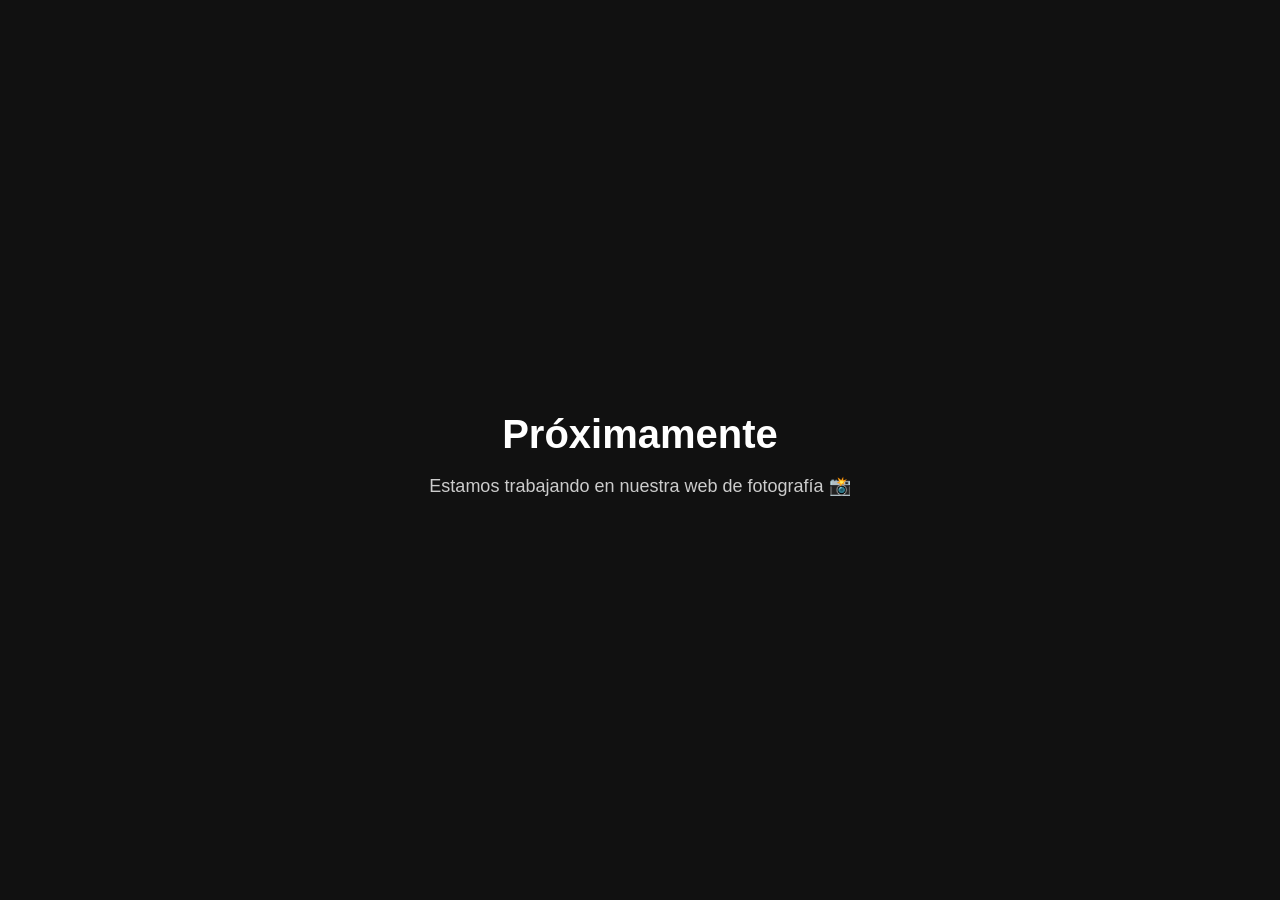
==== commit 14bcc677: "pagina en construccion" ====
--- a/index.html
+++ b/index.html
@@ -2,250 +2,33 @@
 <html lang="es">
   <head>
     <meta charset="UTF-8" />
-    <meta name="viewport" content="width=device-width, initial-scale=1.0" />
-    <title>jacqueline fotografia</title>
-    <link rel="stylesheet" href="styles.css" />
-    <link
-      href="https://cdn.jsdelivr.net/npm/bootstrap@5.3.2/dist/css/bootstrap.min.css"
-      rel="stylesheet"
-    />
-
-    <link rel="preconnect" href="https://fonts.googleapis.com" />
-    <link rel="preconnect" href="https://fonts.gstatic.com" crossorigin />
-    <link
-      href="https://fonts.googleapis.com/css2?family=Great+Vibes&display=swap"
-      rel="stylesheet"
-    />
+    <title>En construcción</title>
+    <style>
+      body {
+        margin: 0;
+        font-family: Arial, sans-serif;
+        background: #111;
+        color: white;
+        display: flex;
+        justify-content: center;
+        align-items: center;
+        height: 100vh;
+        text-align: center;
+      }
+      h1 {
+        font-size: 40px;
+        margin-bottom: 10px;
+      }
+      p {
+        font-size: 18px;
+        color: #ccc;
+      }
+    </style>
   </head>
   <body>
-    <header>
-      <div class="contenedor">
-        <div class="logo">
-          <h1>jacqueline fotografia</h1>
-          <img src="imagen/imagen-icono1.png" alt="" />
-        </div>
-        <nav>
-          <ul>
-            <li><a href="web.html">Inicio</a></li>
-
-            <!-- Sesiones con submenú -->
-            <li class="submenu">
-              <a href="#sesiones">Sesiones</a>
-              <ul class="dropdown">
-                <li><a href="embarazos.html">Embarazo</a></li>
-                <li><a href="newborn.html">Newborn</a></li>
-                <li><a href="primer_año.html">Primer año</a></li>
-                <li><a href="niños.html">Niños</a></li>
-                <li><a href="familia.html">Familia</a></li>
-                <li><a href="aire_libre.html">Aire libre</a></li>
-                <li><a href="eventos.html">Eventos</a></li>
-                <li><a href="foto_producto.html">Foto producto</a></li>
-              </ul>
-            </li>
-
-            <li><a href="estudio.html">Estudio</a></li>
-            <li><a href="#contacto">Contacto</a></li>
-          </ul>
-        </nav>
-      </div>
-    </header>
-
-    <section id="inicio">
-      <div id="carouselExample" class="carousel slide" data-bs-ride="carousel">
-        <div class="carousel-inner">
-          <div class="carousel-item active">
-            <img
-              src="imagen/carrousel1.jpg"
-              class="d-block w-100 img-centro"
-              alt=""
-            />
-          </div>
-
-          <div class="carousel-item">
-            <img
-              src="imagen/carrousel3.jpg"
-              class="d-block w-100 img-centro"
-              alt=""
-            />
-          </div>
-
-          <div class="carousel-item">
-            <img
-              src="imagen/carrousel2.jpg"
-              class="d-block w-100 img-centro"
-              alt=""
-            />
-          </div>
-        </div>
-
-        <!-- Botón anterior -->
-        <button
-          class="carousel-control-prev"
-          type="button"
-          data-bs-target="#carouselExample"
-          data-bs-slide="prev"
-        >
-          <span class="carousel-control-prev-icon"></span>
-        </button>
-
-        <!-- Botón siguiente -->
-        <button
-          class="carousel-control-next"
-          type="button"
-          data-bs-target="#carouselExample"
-          data-bs-slide="next"
-        >
-          <span class="carousel-control-next-icon"></span>
-        </button>
-      </div>
-    </section>
-    <section id="sobre-mi">
-      <div class="contenedor">
-        <div class="texto">
-          <h2>Sobre mi</h2>
-          <p>
-            Lorem ipsum dolor sit amet, consectetur adipiscing elit, sed do
-            eiusmod tempor incididunt ut labore et dolore magna aliqua. Ut enim
-            ad minim veniam, quis nostrud exercitation ullamco laboris nisi ut
-            aliquip ex ea commodo consequat. Duis aute irure dolor in
-            reprehenderit in voluptate velit esse cillum dolore eu fugiat nulla
-            pariatur. Excepteur sint occaecat cupidatat non proident, sunt in
-            culpa qui officia mollit anim id est laborum.Lorem ipsum dolor sit
-            amet, consectetur adipiscing elit, sed do eiusmod tempor incididunt
-            ut labore et dolore magna aliqua. Ut enim ad minim veniam, quis
-            nostrud exercitation ullamco laboris nisi ut aliquip ex ea commodo
-            consequat. Duis aute irure dolor in reprehenderit in voluptate velit
-            esse cillum dolore eu fugiat nulla pariatur. Excepteur sint occaecat
-            cupidatat non proident, sunt in culpa qui officia deserunt mollit
-            anim id est laborum.
-          </p>
-        </div>
-        <div class="imagen">
-          <img src="imagen/SOBRE-MI.jpg" alt="fotos trabajando" />
-        </div>
-      </div>
-    </section>
-    <section id="portfolio">
-      <h2>Galeria</h2>
-      <p>explora algunos de mis trabajos recientes</p>
-
-      <div class="galeria">
-        <div class="foto">
-          <img src="imagen/foto1.jpg" alt="" />
-        </div>
-        <div class="foto">
-          <img src="imagen/foto2.JPG" alt="" />
-        </div>
-        <div class="foto">
-          <img src="imagen/foto3.jpg" alt="" />
-        </div>
-        <div class="foto">
-          <img src="imagen/foto4.jpg" alt="" />
-        </div>
-        <div class="foto">
-          <img src="imagen/foto5.jpg" alt="" />
-        </div>
-        <div class="foto">
-          <img src="imagen/foto6.jpg" alt="" />
-        </div>
-      </div>
-    </section>
-
-    <section id="sesiones" class="sesiones">
-      <div class="card">
-        <img src="imagen/foto1.jpg" alt="Embarazo" />
-        <p>Embarazo</p>
-      </div>
-
-      <div class="card">
-        <img src="imagen/foto2.JPG" alt="Newborn" />
-        <p>Newborn</p>
-      </div>
-
-      <div class="card">
-        <img src="imagen/foto3.jpg" alt="Bebés" />
-        <p>Bebés</p>
-      </div>
-
-      <div class="card">
-        <img src="imagen/foto4.jpg" alt="Primer año" />
-        <p>Primer año</p>
-      </div>
-
-      <div class="card">
-        <img src="imagen/foto5.jpg" alt="Niños" />
-        <p>Niños</p>
-      </div>
-
-      <div class="card">
-        <img src="imagen/foto6.jpg" alt="Familia" />
-        <p>Familia</p>
-      </div>
-
-      <div class="card">
-        <img src="imagen/foto1.jpg" alt="In the Box" />
-        <p>In the Box</p>
-      </div>
-
-      <div class="card">
-        <img src="imagen/foto3.jpg" alt="Egresados" />
-        <p>Egresados</p>
-      </div>
-    </section>
-
-    <section id="contacto">
-      <div class="contenedor-contacto">
-        <div class="info">
-          <h2>Reservá tu sesión</h2>
-          <p>
-            Contame qué tipo de sesión querés y coordinamos fecha. Estoy para
-            ayudarte a capturar momentos únicos 📸
-          </p>
-
-          <a
-            href="https://wa.me/5491164175898"
-            target="_blank"
-            class="btn-whatsapp"
-          >
-            Escribime por WhatsApp
-          </a>
-        </div>
-
-        <form class="formulario" action="enviar.php" method="post">
-          <input type="text" name="nombre" placeholder="Nombre" required />
-          <input type="email" name="email" placeholder="Email" required />
-
-          <select name="tipo_sesion" required>
-            <option value="" disabled selected>Tipo de sesión</option>
-            <option value="retrato">Embarazo</option>
-            <option value="pareja">Newborn</option>
-            <option value="evento">Primer año</option>
-            <option value="evento">Niños</option>
-            <option value="evento">Familia</option>
-            <option value="evento">Aire libre</option>
-            <option value="evento">Eventos</option>
-            <option value="evento">Foto producto</option>
-          </select>
-
-          <input type="date" name="fecha" required />
-
-          <textarea name="mensaje" placeholder="Mensaje"></textarea>
-
-          <button type="submit">Enviar consulta</button>
-        </form>
-      </div>
-    </section>
-    <footer>
-      <div class="footer-contenedor">
-        <p>© 2026 Jacqueline Fotografía - Todos los derechos reservados</p>
-
-        <div class="footer-redes">
-          <a href="#"><img src="imagen/imagen-icono.png" alt="Instagram" /></a>
-          <a href="#inicio" class="flecha">↑</a>
-        </div>
-      </div>
-    </footer>
-
-    <script src="https://cdn.jsdelivr.net/npm/bootstrap@5.3.2/dist/js/bootstrap.bundle.min.js"></script>
+    <div>
+      <h1>Próximamente</h1>
+      <p>Estamos trabajando en nuestra web de fotografía 📸</p>
+    </div>
   </body>
 </html>
